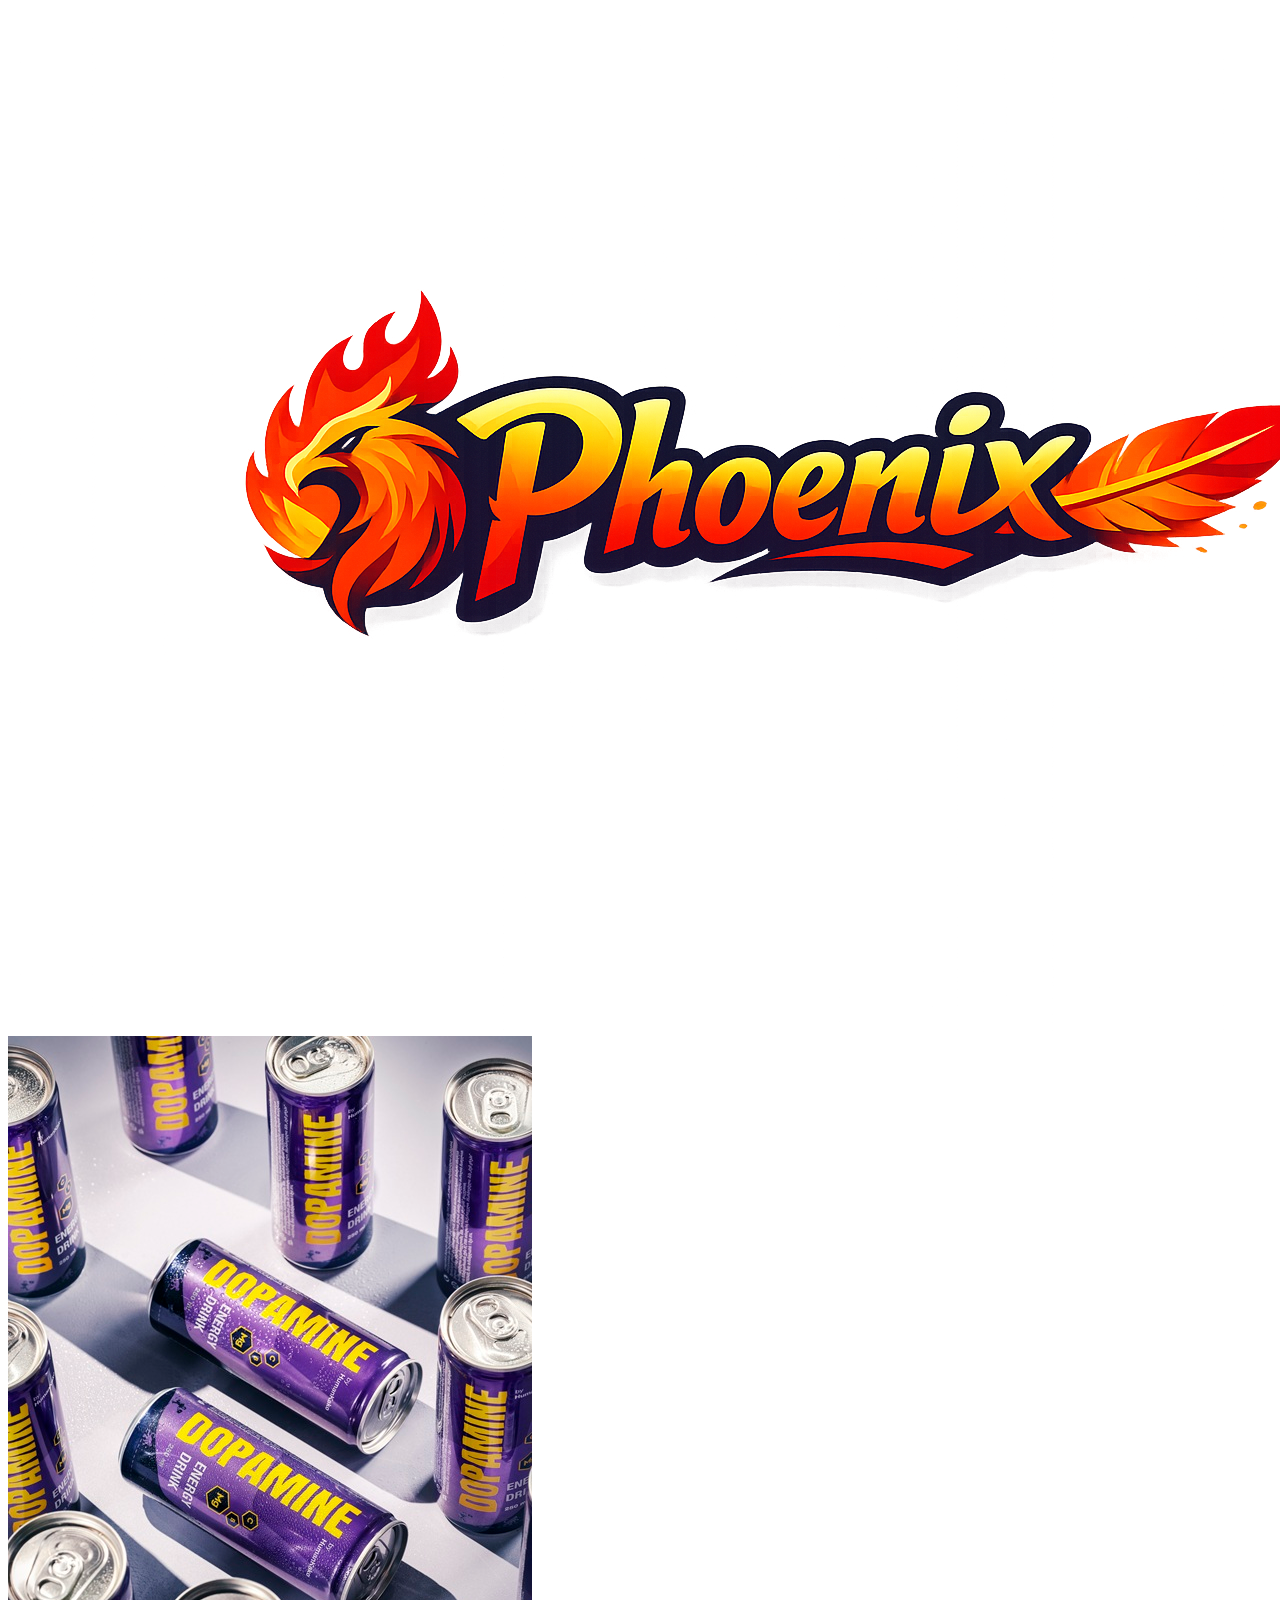
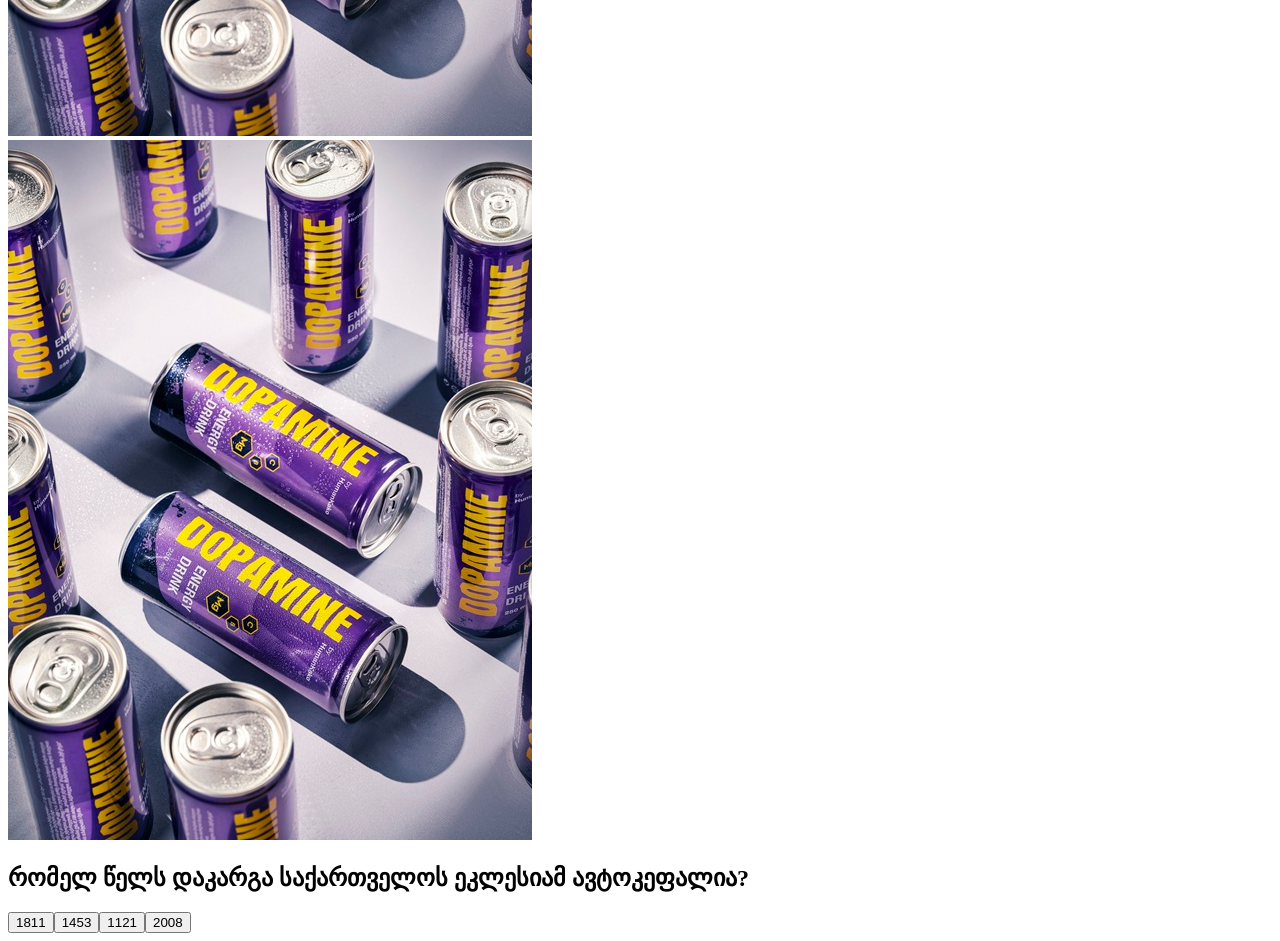
==== index.html @ aac6ee20 "Add files via upload" ====
<!DOCTYPE html>
<html lang="en">
<head>
  <meta charset="UTF-8">
  <meta name="viewport" content="width=device-width, initial-scale=1.0">
  <title>Quiz App</title>

  <!-- CSS -->
  <link rel="stylesheet" href="style/style.css">
</head>

<body>
 
   <!-- ლოგო -->
    <div class="header">
  <img src="ChatGPT Image Apr 17, 2026, 09_55_05 PM.png" alt="Phoenix Logo" class="logo">
</div>



  <!-- Left Ad -->
  <div class="ad-left">
    <img src="2-2.jpg" alt="Ad">
  </div>

  <!-- Right Ad -->
  <div class="ad-right">
    <img src="2-2.jpg" alt="Ad">
  </div>

  <!-- Quiz Container -->
  <div class="quiz-container">

    <!-- Progress Bar -->
    <div class="progress-bar">
      <div class="progress"></div>
    </div>

    <!-- Question -->
    <h2 id="question"></h2>

    <!-- Answers -->
    <div id="answers"></div>

    <!-- Next Button -->
    <button id="next-btn">შემდეგი</button>

  </div>

  <!-- JavaScript -->
  <script src="script.js"></script>

</body>
</html>
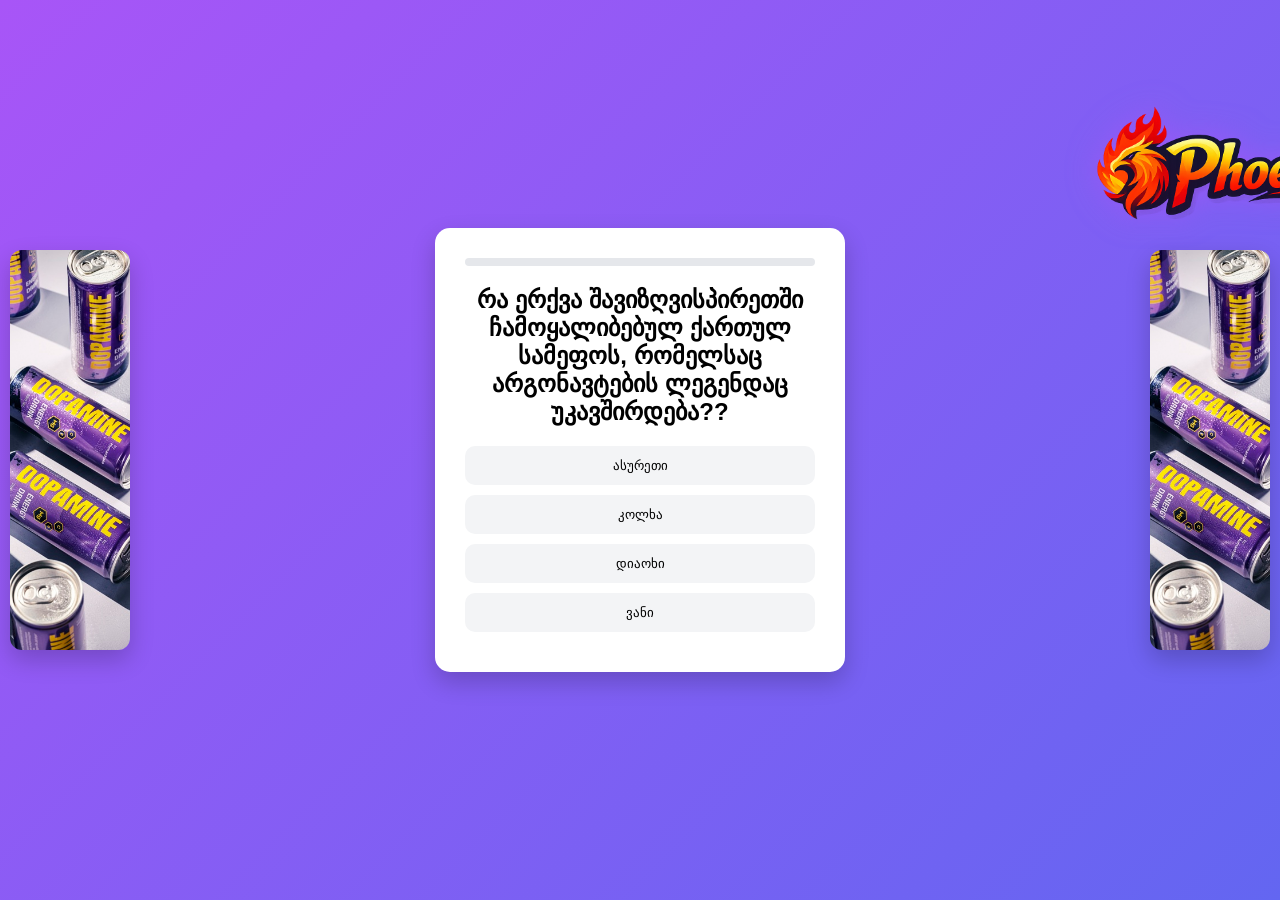
==== commit d9c544e0: "Add files via upload" ====
--- a/index.html
+++ b/index.html
@@ -6,7 +6,7 @@
   <title>Quiz App</title>
 
   <!-- CSS -->
-  <link rel="stylesheet" href="style/style.css">
+  <link rel="stylesheet" href="style.css">
 </head>
 
 <body>
--- a/style.css
+++ b/style.css
@@ -0,0 +1,174 @@
+body {
+  background: linear-gradient(135deg, #a855f7, #6366f1);
+  min-height: 100vh;
+  margin: 0;
+  display: flex;
+  justify-content: center;
+  align-items: center;
+  font-family: Arial, sans-serif;
+}
+
+.quiz-container {
+  background: white;
+  padding: 30px;
+  border-radius: 15px;
+  width: 350px;
+  max-width: 90%;
+  box-shadow: 0 10px 25px rgba(0,0,0,0.2);
+  text-align: center;
+  animation: fadeIn 0.5s ease;
+}
+
+/* კითხვა */
+#question {
+  margin-bottom: 20px;
+  animation: fadeIn 0.4s ease;
+}
+
+/* პასუხები */
+.answer {
+  display: block;
+  width: 100%;
+  margin: 10px 0;
+  padding: 12px;
+  border: none;
+  border-radius: 10px;
+  background: #f3f4f6;
+  cursor: pointer;
+  transition: 0.3s;
+}
+
+.answer:hover {
+  background: #e5e7eb;
+  transform: scale(1.02);
+}
+
+/* Next ღილაკი */
+#next-btn {
+  margin-top: 15px;
+  padding: 10px 20px;
+  border: none;
+  border-radius: 10px;
+  background: #6366f1;
+  color: white;
+  cursor: pointer;
+  transition: 0.3s;
+}
+
+#next-btn:hover {
+  background: #4f46e5;
+  transform: scale(1.05);
+}
+
+/* ✅ Progress bar */
+.progress-bar {
+  width: 100%;
+  height: 8px;
+  background: #e5e7eb;
+  border-radius: 10px;
+  margin-bottom: 20px;
+  overflow: hidden;
+}
+
+.progress {
+  height: 100%;
+  width: 0%;
+  background: #a855f7;
+  transition: width 0.3s ease;
+}
+
+/* ✨ ანიმაცია */
+@keyframes fadeIn {
+  from {
+    opacity: 0;
+    transform: translateY(10px);
+  }
+  to {
+    opacity: 1;
+    transform: translateY(0);
+  }
+
+
+}
+
+.next-btn {
+    margin-top: 15px;
+  padding: 10px 20px;
+  border: none;
+  border-radius: 10px;
+  background: #22c55e; /* მწვანე */
+  color: white;
+  cursor: pointer;
+  transition: 0.3s;
+}
+
+.ad-left,
+.ad-right {
+  position: fixed;
+  top: 50%;
+  transform: translateY(-50%);
+  width: 120px;
+  height: 400px;
+  border-radius: 12px;
+  overflow: hidden;
+  box-shadow: 0 10px 25px rgba(0,0,0,0.2);
+  z-index: 1000; /* ძალიან მნიშვნელოვანია */
+}
+
+.ad-left {
+  left: 10px;
+}
+
+.ad-right {
+  right: 10px;
+}
+
+.ad-left img,
+.ad-right img {
+  width: 100%;
+  height: 100%;
+  object-fit: cover;
+}
+
+
+@media (max-width: 768px) {
+  .ad-left,
+  .ad-right {
+    display: none;
+  }
+}
+
+
+
+
+
+.header {
+  position: absolute;
+  top: 15px;
+  left: 20px;
+}
+
+
+
+.logo:hover {
+  transform: scale(1.05);
+}
+
+.logo {
+  width: 500px;
+  height: auto;
+  filter: drop-shadow(0 0 15px rgba(168, 85, 247, 0.6));
+  margin-left: 200%;
+}
+
+@media (max-width: 768px) {
+  .header {
+    position: static;
+    text-align: center;
+    margin-top: 10px;
+  }
+
+  .logo {
+    width: 120px;
+  }
+}
